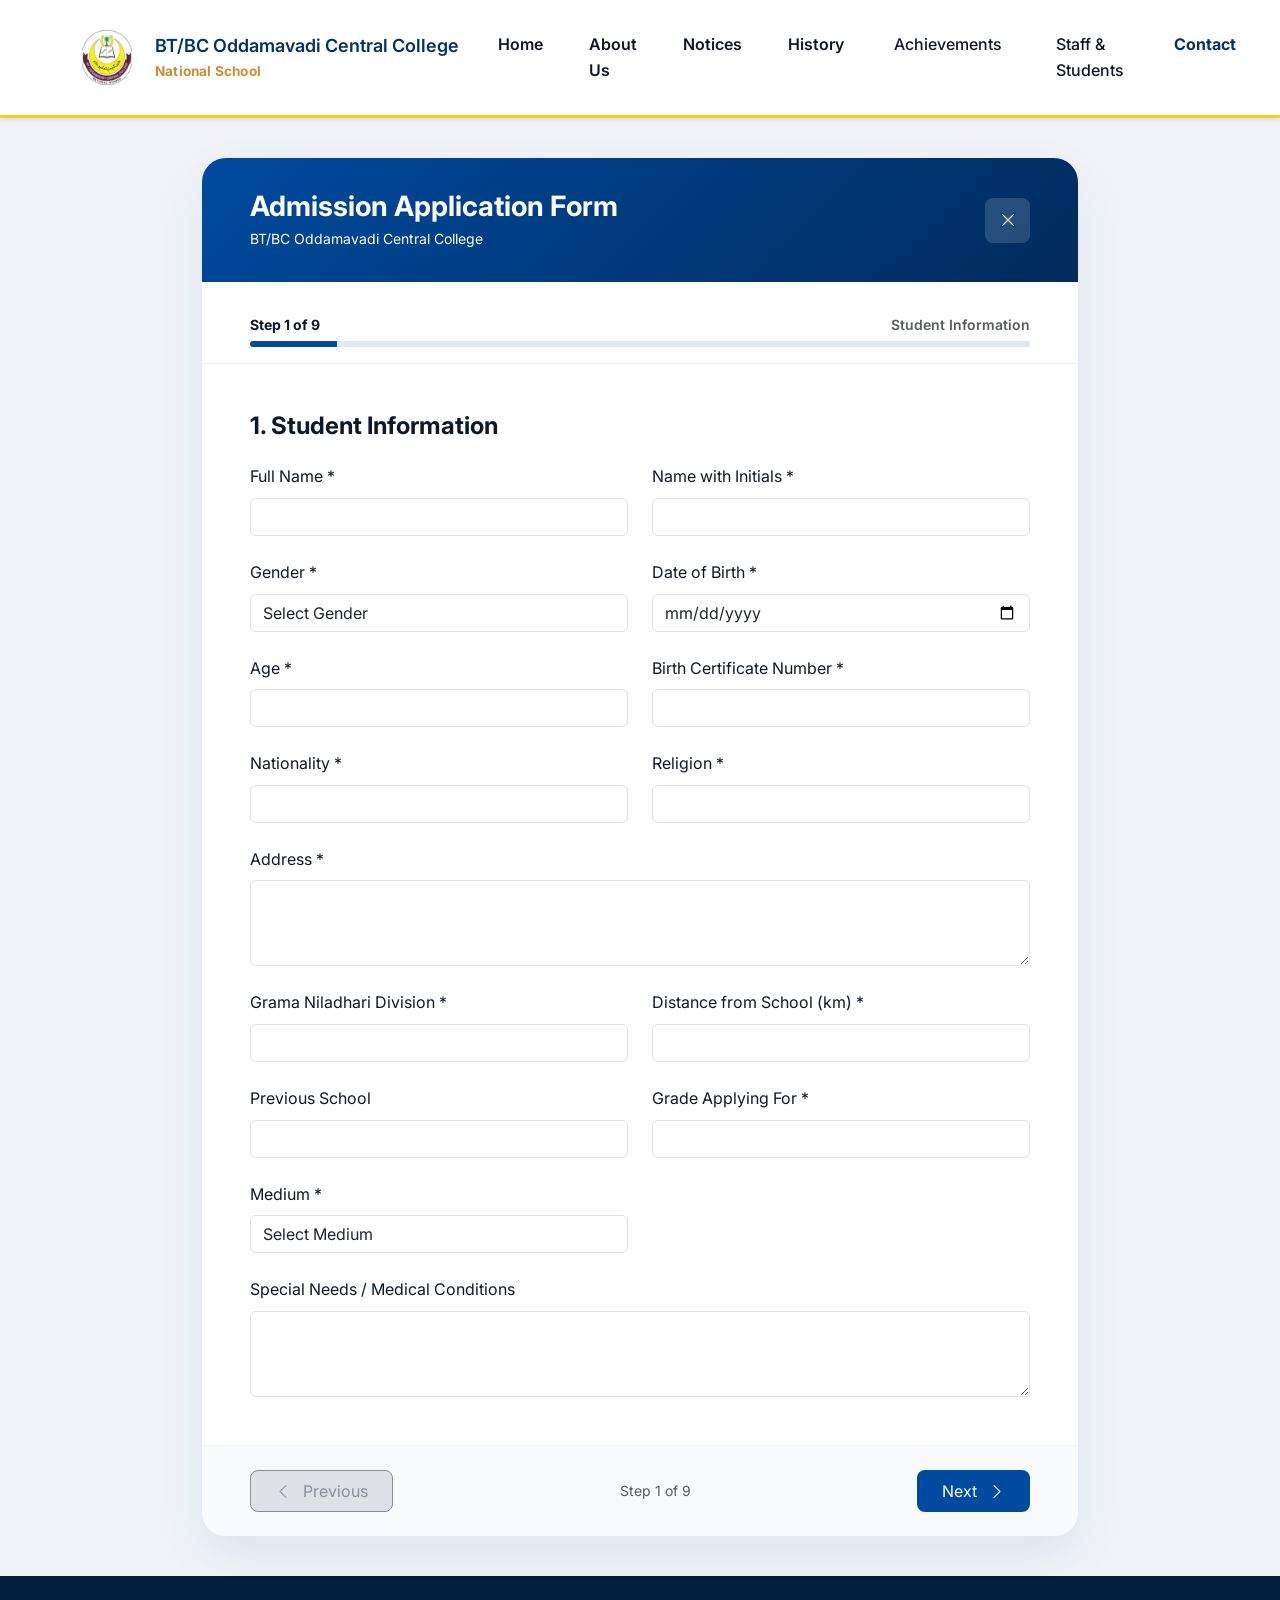
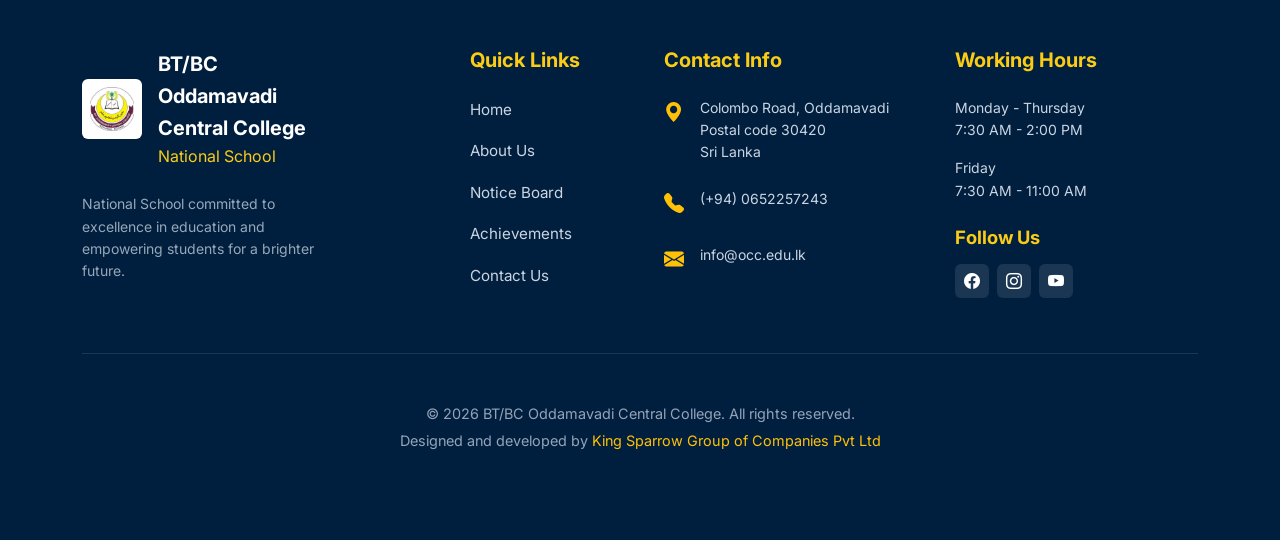
==== apply.html @ 34142dd6 "done" ====
<!DOCTYPE html>
<html lang="en">

<head>
    <meta charset="UTF-8">
    <meta name="viewport" content="width=device-width, initial-scale=1.0">
    <title>Admission Application - BT/BC Oddamavadi Central College</title>
    <link href="https://cdn.jsdelivr.net/npm/bootstrap@5.3.0/dist/css/bootstrap.min.css" rel="stylesheet">
    <link rel="stylesheet" href="https://cdn.jsdelivr.net/npm/bootstrap-icons@1.11.1/font/bootstrap-icons.css">
    <link rel="stylesheet" href="assets/css/style.css">
    <style>
        body {
            background-color: #f0f4f8;
            min-height: 100vh;
        }

        .apply-container {
            max-width: 900px;
            margin: 40px auto;
        }

        .apply-card {
            background: white;
            border-radius: 24px;
            box-shadow: 0 20px 50px rgba(0, 51, 102, 0.08);
            overflow: hidden;
            border: none;
        }

        .apply-header {
            background: linear-gradient(135deg, #004a9f 0%, #002b5c 100%);
            color: white;
            padding: 2rem 3rem;
            text-align: left;
            position: relative;
        }

        .apply-progress-bar-container {
            padding: 2rem 3rem 1rem;
            background: white;
            border-bottom: 1px solid #eef2f6;
        }

        .apply-body {
            padding: 3rem;
        }

        .apply-footer {
            padding: 2rem 3rem;
            background-color: #f8fafc;
            border-top: 1px solid #eef2f6;
            display: flex;
            justify-content: space-between;
        }

        @media (max-width: 768px) {
            .apply-container {
                margin: 0;
            }
            .apply-card {
                border-radius: 0;
            }
            .apply-body {
                padding: 1.5rem;
            }
            .apply-footer {
                padding: 1.5rem;
            }
        }
    </style>
</head>

<body>
    <!-- Navigation Bar -->
    <nav class="navbar navbar-expand-lg navbar-light sticky-top py-2 shadow-sm" id="mainNav">
        <div class="container">
            <a class="navbar-brand d-flex align-items-center" href="index.html">
                <img src="assets/images/logo.png" alt="School Logo" width="50">
                <div class="brand-text ms-2">
                    <span class="brand-name">BT/BC Oddamavadi Central College</span>
                    <span class="brand-tagline">National School</span>
                </div>
            </a>
            <button class="navbar-toggler border-0" type="button" data-bs-toggle="collapse" data-bs-target="#navbarNav">
                <span class="navbar-toggler-icon"></span>
            </button>
            <div class="collapse navbar-collapse" id="navbarNav">
                <ul class="navbar-nav ms-auto mb-2 mb-lg-0">
                    <li class="nav-item"><a class="nav-link px-3 fw-semibold" href="index.html">Home</a></li>
                    <li class="nav-item"><a class="nav-link px-3 fw-semibold" href="about.html">About Us</a></li>
                    <li class="nav-item"><a class="nav-link px-3 fw-semibold" href="notices.html">Notices</a></li>
                    <li class="nav-item"><a class="nav-link px-3 fw-semibold" href="history.html">History</a></li>
                    <li class="nav-item mx-1">
                        <a class="nav-link px-3 fw-medium" href="achievements.html">Achievements</a>
                    </li>
                    <li class="nav-item mx-1">
                        <a class="nav-link px-3 fw-medium" href="staff.html">Staff & Students</a>
                    </li>
                    <li class="nav-item"><a class="nav-link px-3 fw-bold btn-apply-now text-primary-navy"
                            href="contact.html">Contact</a></li>
                </ul>
            </div>
        </div>
    </nav>

    <div class="container apply-container">
        <div class="apply-card">
            <!-- Header -->
            <div class="apply-header d-flex justify-content-between align-items-center">
                <div>
                    <h1 class="fw-bold mb-1 h3">Admission Application Form</h1>
                    <p class="opacity-90 mb-0 small">BT/BC Oddamavadi Central College</p>
                </div>
                <a href="index.html" class="btn btn-close-custom p-0 d-flex align-items-center justify-content-center rounded-3" style="width: 45px; height: 45px; background: rgba(255,255,255,0.15); color: white;">
                    <i class="bi bi-x-lg"></i>
                </a>
            </div>

            <!-- Progress Tracker -->
            <div class="apply-progress-bar-container">
                <div class="d-flex justify-content-between align-items-center mb-1">
                    <span class="small fw-bold primary-navy" id="stepProgressText">Step 1 of 9</span>
                    <span class="small text-muted fw-semibold" id="stepIndicatorName">Student Information</span>
                </div>
                <div class="progress" style="height: 6px; border-radius: 3px; background-color: #e2e8f0;">
                    <div class="progress-bar" id="formProgressBar" role="progressbar" style="width: 11.11%; background-color: #004a9f;" aria-valuenow="11" aria-valuemin="0" aria-valuemax="100"></div>
                </div>
            </div>

            <!-- Form Body -->
            <div class="apply-body">
                <form id="admissionForm">
                    <!-- Step 1: Student Information -->
                    <div class="form-step active" data-step="1" data-title="Student Information">
                        <h3 class="step-title h4 mb-4 fw-bold">1. Student Information</h3>
                        <div class="row g-4">
                            <div class="col-md-6">
                                <label class="form-label">Full Name *</label>
                                <input type="text" class="form-control" name="fullName" required>
                            </div>
                            <div class="col-md-6">
                                <label class="form-label">Name with Initials *</label>
                                <input type="text" class="form-control" name="nameWithInitials" required>
                            </div>
                            <div class="col-md-6">
                                <label class="form-label">Gender *</label>
                                <select class="form-control" name="gender" required>
                                    <option value="">Select Gender</option>
                                    <option value="Male">Male</option>
                                    <option value="Female">Female</option>
                                </select>
                            </div>
                            <div class="col-md-6">
                                <label class="form-label">Date of Birth *</label>
                                <input type="date" class="form-control" name="dob" required>
                            </div>
                            <div class="col-md-6">
                                <label class="form-label">Age *</label>
                                <input type="number" class="form-control" name="age" required>
                            </div>
                            <div class="col-md-6">
                                <label class="form-label">Birth Certificate Number *</label>
                                <input type="text" class="form-control" name="bcNumber" required>
                            </div>
                            <div class="col-md-6">
                                <label class="form-label">Nationality *</label>
                                <input type="text" class="form-control" name="nationality" required>
                            </div>
                            <div class="col-md-6">
                                <label class="form-label">Religion *</label>
                                <input type="text" class="form-control" name="religion" required>
                            </div>
                            <div class="col-12">
                                <label class="form-label">Address *</label>
                                <textarea class="form-control" name="address" rows="3" required></textarea>
                            </div>
                            <div class="col-md-6">
                                <label class="form-label">Grama Niladhari Division *</label>
                                <input type="text" class="form-control" name="gnDivision" required>
                            </div>
                            <div class="col-md-6">
                                <label class="form-label">Distance from School (km) *</label>
                                <input type="number" step="0.1" class="form-control" name="distance" required>
                            </div>
                            <div class="col-md-6">
                                <label class="form-label">Previous School</label>
                                <input type="text" class="form-control" name="prevSchool">
                            </div>
                            <div class="col-md-6">
                                <label class="form-label">Grade Applying For *</label>
                                <input type="text" class="form-control" name="gradeApplying" required>
                            </div>
                            <div class="col-md-6">
                                <label class="form-label">Medium *</label>
                                <select class="form-control" name="medium" required>
                                    <option value="">Select Medium</option>
                                    <option value="Tamil">Tamil</option>
                                    <option value="English">English</option>
                                    <option value="Sinhala">Sinhala</option>
                                </select>
                            </div>
                            <div class="col-12">
                                <label class="form-label">Special Needs / Medical Conditions</label>
                                <textarea class="form-control" name="specialNeeds" rows="3"></textarea>
                            </div>
                        </div>
                    </div>

                    <!-- Step 2: Father's Details -->
                    <div class="form-step" data-step="2" data-title="Father's Details">
                        <h3 class="step-title h4 mb-4 fw-bold">2. Father's Details</h3>
                        <div class="row g-4">
                            <div class="col-md-6">
                                <label class="form-label">Full Name *</label>
                                <input type="text" class="form-control" name="fatherFullName">
                            </div>
                            <div class="col-md-6">
                                <label class="form-label">NIC Number *</label>
                                <input type="text" class="form-control" name="fatherNic">
                            </div>
                            <div class="col-md-6">
                                <label class="form-label">Occupation *</label>
                                <input type="text" class="form-control" name="fatherOccupation">
                            </div>
                            <div class="col-md-6">
                                <label class="form-label">Workplace</label>
                                <input type="text" class="form-control" name="fatherWorkplace">
                            </div>
                            <div class="col-md-6">
                                <label class="form-label">Mobile Number *</label>
                                <input type="text" class="form-control" name="fatherMobile">
                            </div>
                            <div class="col-md-6">
                                <label class="form-label">WhatsApp Number</label>
                                <input type="text" class="form-control" name="fatherWhatsApp">
                            </div>
                            <div class="col-md-12">
                                <label class="form-label">Email</label>
                                <input type="email" class="form-control" name="fatherEmail">
                            </div>
                            <div class="col-12">
                                <label class="form-label">Address *</label>
                                <textarea class="form-control" name="fatherAddress" rows="3"></textarea>
                            </div>
                        </div>
                    </div>

                    <!-- Step 3: Mother's Details -->
                    <div class="form-step" data-step="3" data-title="Mother's Details">
                        <h3 class="step-title h4 mb-4 fw-bold">3. Mother's Details</h3>
                        <div class="row g-4">
                            <div class="col-md-6">
                                <label class="form-label">Full Name *</label>
                                <input type="text" class="form-control" name="motherFullName">
                            </div>
                            <div class="col-md-6">
                                <label class="form-label">NIC Number *</label>
                                <input type="text" class="form-control" name="motherNic">
                            </div>
                            <div class="col-md-6">
                                <label class="form-label">Occupation *</label>
                                <input type="text" class="form-control" name="motherOccupation">
                            </div>
                            <div class="col-md-6">
                                <label class="form-label">Workplace</label>
                                <input type="text" class="form-control" name="motherWorkplace">
                            </div>
                            <div class="col-md-6">
                                <label class="form-label">Mobile Number *</label>
                                <input type="text" class="form-control" name="motherMobile">
                            </div>
                            <div class="col-md-6">
                                <label class="form-label">WhatsApp Number</label>
                                <input type="text" class="form-control" name="motherWhatsApp">
                            </div>
                            <div class="col-md-12">
                                <label class="form-label">Email</label>
                                <input type="email" class="form-control" name="motherEmail">
                            </div>
                            <div class="col-12">
                                <label class="form-label">Address *</label>
                                <textarea class="form-control" name="motherAddress" rows="3"></textarea>
                            </div>
                        </div>
                    </div>

                    <!-- Step 4: Guardian Details -->
                    <div class="form-step" data-step="4" data-title="Guardian Details">
                        <h3 class="step-title h4 mb-4 fw-bold">4. Guardian Details (If applicable)</h3>
                        <div class="row g-4">
                            <div class="col-md-6">
                                <label class="form-label">Guardian Name</label>
                                <input type="text" class="form-control" name="guardianName">
                            </div>
                            <div class="col-md-6">
                                <label class="form-label">Relationship to Student</label>
                                <input type="text" class="form-control" name="guardianRel">
                            </div>
                            <div class="col-md-6">
                                <label class="form-label">NIC Number</label>
                                <input type="text" class="form-control" name="guardianNic">
                            </div>
                            <div class="col-md-6">
                                <label class="form-label">Occupation</label>
                                <input type="text" class="form-control" name="guardianOccupation">
                            </div>
                            <div class="col-md-6">
                                <label class="form-label">Mobile Number</label>
                                <input type="text" class="form-control" name="guardianMobile">
                            </div>
                            <div class="col-12">
                                <label class="form-label">Address</label>
                                <textarea class="form-control" name="guardianAddress" rows="3"></textarea>
                            </div>
                        </div>
                    </div>

                    <!-- Step 5: Family Information -->
                    <div class="form-step" data-step="5" data-title="Family Information">
                        <h3 class="step-title h4 mb-4 fw-bold">5. Family Information</h3>
                        <div class="row g-4">
                            <div class="col-md-6">
                                <label class="form-label">Number of Family Members *</label>
                                <input type="number" class="form-control" name="familyCount">
                            </div>
                            <div class="col-md-6">
                                <label class="form-label">Monthly Family Income Range *</label>
                                <select class="form-control" name="incomeRange">
                                    <option value="">Select Range</option>
                                    <option value="Below 20,000">Below 20,000</option>
                                    <option value="20,000 - 50,000">20,000 - 50,000</option>
                                    <option value="50,000 - 100,000">50,000 - 100,000</option>
                                    <option value="Above 100,000">Above 100,000</option>
                                </select>
                            </div>
                            <div class="col-md-6">
                                <label class="form-label">Number of School-going Children *</label>
                                <input type="number" class="form-control" name="schoolingKids">
                            </div>
                            <div class="col-md-6">
                                <label class="form-label">Samurdhi/Aswesuma Beneficiary *</label>
                                <select class="form-control" name="beneficiary">
                                    <option value="No">No</option>
                                    <option value="Yes">Yes</option>
                                </select>
                            </div>
                        </div>
                    </div>

                    <!-- Step 6: Health Information -->
                    <div class="form-step" data-step="6" data-title="Health Information">
                        <h3 class="step-title h4 mb-4 fw-bold">Health Information</h3>
                        <div class="row g-4">
                            <div class="col-md-6">
                                <label class="form-label">Blood Group</label>
                                <input type="text" class="form-control" name="bloodGroup">
                            </div>
                            <div class="col-md-6">
                                <label class="form-label">Allergies</label>
                                <input type="text" class="form-control" name="allergies" placeholder="If any">
                            </div>
                            <div class="col-md-6">
                                <label class="form-label">Long-term Illness</label>
                                <input type="text" class="form-control" name="illness" placeholder="If any">
                            </div>
                            <div class="col-md-6">
                                <label class="form-label">Disability</label>
                                <input type="text" class="form-control" name="disability" placeholder="If any">
                            </div>
                            <div class="col-12">
                                <label class="form-label">Emergency Contact Person & Number *</label>
                                <input type="text" class="form-control" name="emergencyContact" placeholder="Name and Phone Number" required>
                            </div>
                        </div>
                    </div>

                    <!-- Step 7: Academic Information -->
                    <div class="form-step" data-step="7" data-title="Academic Information">
                        <h3 class="step-title h4 mb-4 fw-bold">Academic Information</h3>
                        <div class="row g-4">
                            <div class="col-md-6">
                                <label class="form-label">Grade Last Studied</label>
                                <input type="text" class="form-control" name="gradeLastStudied">
                            </div>
                            <div class="col-md-6">
                                <label class="form-label">Results / Marks Summary</label>
                                <input type="text" class="form-control" name="resultsSummary" placeholder="e.g., Average 75%">
                            </div>
                            <div class="col-12">
                                <label class="form-label">Extra Curricular Skills</label>
                                <textarea class="form-control" name="extraCurricular" rows="3" placeholder="Sports, Music, Arts, etc."></textarea>
                            </div>
                            <div class="col-12">
                                <label class="form-label">Special Talents</label>
                                <textarea class="form-control" name="specialTalents" rows="3" placeholder="Any special talents or achievements"></textarea>
                            </div>
                        </div>
                    </div>

                    <!-- Step 8: Document Upload -->
                    <div class="form-step" data-step="8" data-title="Document Upload">
                        <h3 class="step-title h4 mb-2 fw-bold">Document Upload</h3>
                        <p class="text-muted small mb-4">Please upload the following documents (PDF, JPG, or PNG format, max 5MB each)</p>
                        
                        <div class="row g-3">
                            <div class="col-md-6">
                                <div class="upload-card p-3 border rounded-3 bg-light">
                                    <label class="form-label fw-bold mb-2">Birth Certificate Copy *</label>
                                    <div class="input-group">
                                        <label class="input-group-text bg-white border-end-0" for="uploadBC">
                                            <i class="bi bi-upload text-muted"></i>
                                        </label>
                                        <input type="file" class="form-control border-start-0" id="uploadBC" name="docBC" required>
                                    </div>
                                </div>
                            </div>
                            <div class="col-md-6">
                                <div class="upload-card p-3 border rounded-3 bg-light">
                                    <label class="form-label fw-bold mb-2">Parent NIC Copies *</label>
                                    <div class="input-group">
                                        <label class="input-group-text bg-white border-end-0" for="uploadNIC">
                                            <i class="bi bi-upload text-muted"></i>
                                        </label>
                                        <input type="file" class="form-control border-start-0" id="uploadNIC" name="docNIC" required>
                                    </div>
                                </div>
                            </div>
                            <div class="col-md-6">
                                <div class="upload-card p-3 border rounded-3 bg-light">
                                    <label class="form-label fw-bold mb-2">Proof of Address *</label>
                                    <div class="input-group">
                                        <label class="input-group-text bg-white border-end-0" for="uploadAddress">
                                            <i class="bi bi-upload text-muted"></i>
                                        </label>
                                        <input type="file" class="form-control border-start-0" id="uploadAddress" name="docAddress" required>
                                    </div>
                                </div>
                            </div>
                            <div class="col-md-6">
                                <div class="upload-card p-3 border rounded-3 bg-light">
                                    <label class="form-label fw-bold mb-2">Previous School Leaving Certificate</label>
                                    <div class="input-group">
                                        <label class="input-group-text bg-white border-end-0" for="uploadLeaving">
                                            <i class="bi bi-upload text-muted"></i>
                                        </label>
                                        <input type="file" class="form-control border-start-0" id="uploadLeaving" name="docLeaving">
                                    </div>
                                </div>
                            </div>
                            <div class="col-md-6">
                                <div class="upload-card p-3 border rounded-3 bg-light">
                                    <label class="form-label fw-bold mb-2">Child Photograph *</label>
                                    <div class="input-group">
                                        <label class="input-group-text bg-white border-end-0" for="uploadPhoto">
                                            <i class="bi bi-upload text-muted"></i>
                                        </label>
                                        <input type="file" class="form-control border-start-0" id="uploadPhoto" name="docPhoto" required>
                                    </div>
                                </div>
                            </div>
                            <div class="col-md-6">
                                <div class="upload-card p-3 border rounded-3 bg-light">
                                    <label class="form-label fw-bold mb-2">Vaccination Card Copy</label>
                                    <div class="input-group">
                                        <label class="input-group-text bg-white border-end-0" for="uploadVax">
                                            <i class="bi bi-upload text-muted"></i>
                                        </label>
                                        <input type="file" class="form-control border-start-0" id="uploadVax" name="docVax">
                                    </div>
                                </div>
                            </div>
                        </div>
                    </div>

                    <!-- Step 9: Declaration -->
                    <div class="form-step" data-step="9" data-title="Declaration">
                        <h3 class="step-title h4 mb-4 fw-bold">Declaration</h3>
                        
                        <div class="p-4 rounded-3 border-start border-warning border-4 mb-4" style="background-color: #f8f9fa;">
                            <h5 class="fw-bold primary-navy mb-3">Application Summary</h5>
                            <div class="row g-3">
                                <div class="col-md-6">
                                    <div class="small text-muted">Student Name:</div>
                                    <div class="fw-bold" id="summaryStudentName">Not provided</div>
                                </div>
                                <div class="col-md-6">
                                    <div class="small text-muted">Grade Applying:</div>
                                    <div class="fw-bold" id="summaryGrade">Not provided</div>
                                </div>
                                <div class="col-md-6">
                                    <div class="small text-muted">Father's Name:</div>
                                    <div class="fw-bold" id="summaryFatherName">Not provided</div>
                                </div>
                                <div class="col-md-6">
                                    <div class="small text-muted">Mother's Name:</div>
                                    <div class="fw-bold" id="summaryMotherName">Not provided</div>
                                </div>
                            </div>
                        </div>

                        <div class="card border-light shadow-sm p-4 mb-4 rounded-3">
                            <p class="mb-0" style="font-size: 0.95rem; line-height: 1.6;">
                                <strong class="primary-navy">I hereby confirm that:</strong> All the information provided above is true, accurate, and complete to the best of my knowledge. I understand that any false information or misrepresentation may result in the rejection of this application or dismissal from the school if admitted. I agree to abide by the rules and regulations of BT/BC Oddamavadi Central College and will support my child in maintaining discipline and academic standards.
                            </p>
                        </div>

                        <div class="alert alert-primary py-3 px-4 border-0 rounded-3 mb-0" style="background-color: #eef2ff; color: #4338ca;">
                            <p class="mb-0 small" style="line-height: 1.5;">
                                <strong>Note:</strong> After submitting this application, you will receive a confirmation message. The school administration will review your application and contact you within 5-7 working days regarding the admission status.
                            </p>
                        </div>
                    </div>
                </form>
            </div>

            <!-- Footer Buttons -->
            <div class="apply-footer py-4">
                <button type="button" class="btn btn-prev rounded-3 px-4 py-2" id="prevStepBtn" disabled style="background-color: #d1d5db; color: #4b5563;">
                    <i class="bi bi-chevron-left me-2"></i> Previous
                </button>
                <div class="step-counter-text small text-muted align-self-center" id="bottomStepCounter">Step 1 of 9</div>
                <button type="button" class="btn btn-next rounded-3 px-4 py-2 text-white" id="nextStepBtn" style="background-color: #004a9f;">
                    Next <i class="bi bi-chevron-right ms-2"></i>
                </button>
            </div>
        </div>
    </div>

    <!-- Footer -->
    <footer class="py-5">
        <div class="container py-lg-4">
            <div class="row g-5">
                <div class="col-lg-3">
                    <div class="footer-logo mb-4 d-flex align-items-center">
                        <img src="assets/images/logo.png" alt="School Logo" width="60"
                            class="bg-white p-2 rounded-2 me-3">
                        <div>
                            <div class="footer-logo-text-top mb-0">BT/BC Oddamavadi Central College </div>
                            <div class="footer-logo-text-bottom">National School</div>
                        </div>
                    </div>
                    <p class="small opacity-75">National School committed to excellence in education and
                        empowering students for a brighter future.</p>
                </div>
                <div class="col-6 col-lg-2 ms-lg-auto">
                    <h5 class="footer-title">Quick Links</h5>
                    <ul class="list-unstyled footer-links">
                        <li class="mb-3"><a href="index.html">Home</a></li>
                        <li class="mb-3"><a href="about.html">About Us</a></li>
                        <li class="mb-3"><a href="notices.html">Notice Board</a></li>
                        <li class="mb-3"><a href="index.html#achievements">Achievements</a></li>
                        <li class="mb-3"><a href="index.html#contact">Contact Us</a></li>
                    </ul>
                </div>
                <div class="col-6 col-lg-3">
                    <h5 class="footer-title">Contact Info</h5>
                    <ul class="list-unstyled small opacity-90">
                        <li class="d-flex mb-4">
                            <i class="bi bi-geo-alt-fill me-3 text-warning fs-5"></i>
                            <span>Colombo Road, Oddamavadi<br>Postal code 30420<br>Sri Lanka</span>
                        </li>
                        <li class="d-flex mb-4">
                            <i class="bi bi-telephone-fill me-3 text-warning fs-5"></i>
                            <span>(+94) 0652257243</span>
                        </li>
                        <li class="d-flex mb-4">
                            <i class="bi bi-envelope-fill me-3 text-warning fs-5"></i>
                            <span>info@occ.edu.lk</span>
                        </li>
                    </ul>
                </div>
                <div class="col-lg-3">
                    <h5 class="footer-title">Working Hours</h5>
                    <ul class="list-unstyled small opacity-90 mb-4">
                        <li class="mb-3">Monday - Thursday<br>7:30 AM - 2:00 PM</li>
                        <li class="mb-4">Friday<br>7:30 AM - 11:00 AM</li>
                    </ul>
                    <h5 class="footer-title mb-3" style="font-size: 1.15rem;">Follow Us</h5>
                    <div class="social-links d-flex gap-2">
                        <a href="#" class="btn-social rounded-2" style="width: 34px; height: 34px;"><i
                                class="bi bi-facebook"></i></a>
                        <a href="#" class="btn-social rounded-2" style="width: 34px; height: 34px;"><i
                                class="bi bi-instagram"></i></a>
                        <a href="#" class="btn-social rounded-2" style="width: 34px; height: 34px;"><i
                                class="bi bi-youtube"></i></a>
                    </div>
                </div>
            </div>
            <div class="footer-bottom border-top border-white border-opacity-10 text-center pt-5 mt-5">
                <p class="footer-bottom-text mb-1">© 2026 BT/BC Oddamavadi Central College. All rights reserved.</p>
                <p class="footer-bottom-text small">Designed and developed by <span class="text-warning">King Sparrow
                        Group of Companies Pvt Ltd</span></p>
            </div>
        </div>
    </footer>

    <!-- Scripts -->
    <script src="https://code.jquery.com/jquery-3.7.1.min.js"></script>
    <script src="https://cdn.jsdelivr.net/npm/bootstrap@5.3.0/dist/js/bootstrap.bundle.min.js"></script>
    <script src="assets/js/main.js"></script>
</body>

</html>
---- assets/css/style.css ----
@import url('https://fonts.googleapis.com/css2?family=Inter:wght@300;400;500;600;700&family=Outfit:wght@300;400;500;600;700;800&display=swap');

:root {
    --primary-color: #003366;
    --secondary-color: #FACC15;
    --accent-color: #0284C7;
    --text-dark: #0F172A;
    --text-muted: #64748B;
    --bg-light: #F8FAFC;
    --white: #FFFFFF;
    --shadow-sm: 0 1px 3px rgba(0, 0, 0, 0.12);
    --shadow-md: 0 4px 6px -1px rgba(0, 0, 0, 0.1);
    --shadow-lg: 0 10px 15px -3px rgba(15, 23, 42, 0.08);
    --transition: all 0.3s ease-in-out;
}

body {
    font-family: 'Inter', sans-serif;
    color: var(--text-dark);
    line-height: 1.6;
    background-color: var(--white);
    overflow-x: hidden;
}

/* Navbar Improvements */
.navbar {
    background-color: var(--white);
    box-shadow: var(--shadow-sm);
    padding: 0.8rem 0;
    transition: var(--transition);
    border-bottom: 3px solid #facc15 !important;
}

.navbar.scrolled {
    padding: 0.4rem 0;
    background-color: #ffffff !important;
    border-bottom: 2px solid #facc15 !important;
    box-shadow: 0 4px 15px rgba(0, 0, 0, 0.1);
}

.navbar.scrolled .nav-link {
    color: var(--primary-color) !important;
}

.navbar.scrolled .brand-name {
    color: var(--primary-color) !important;
}

.navbar.scrolled .btn-apply-now {
    color: var(--primary-color) !important;
}

.navbar-brand img {
    height: 55px;
    margin-right: 15px;
}

.brand-text {
    line-height: 1.1;
}

.brand-name {
    font-family: 'Inter', sans-serif;
    font-size: 18px;
    font-weight: 600;
    line-height: 22.5px;
    color: var(--primary-color);
    display: block;
    margin-bottom: 0px;
    letter-spacing: 0px;
}

.brand-tagline {
    font-size: 0.85rem;
    color: #CC8E35 !important;
    font-weight: 700;
    letter-spacing: 0.2px;
}

.nav-link {
    font-weight: 500;
    color: var(--text-dark);
    margin: 0 5px;
    padding: 8px 18px !important;
    border-radius: 8px;
    transition: var(--transition);
}

.nav-link:hover {
    color: var(--primary-color);
    background-color: rgba(0, 51, 102, 0.05);
}

.nav-link.active {
    background-color: #004a9f;
    /* Blue style matching image */
    color: var(--white) !important;
}

.nav-link.active:hover {
    color: var(--white);
    background-color: #003d82;
}

/* Hero Section */
.hero {
    position: relative;
    height: 80vh;
    min-height: 600px;
    background-image: linear-gradient(rgba(0, 51, 102, 0.7), rgba(0, 51, 102, 0.7)), url('../images/school.jpg');
    background-size: cover;
    background-position: center;
    background-attachment: fixed;
    display: flex;
    align-items: center;
    color: var(--white);
    text-align: left;
}

.hero h1 {
    font-size: 3.5rem;
    font-weight: 800;
    margin-bottom: 1.5rem;
    text-transform: capitalize;
}

.hero p {
    font-size: 1.25rem;
    margin-bottom: 2.5rem;
    opacity: 0.9;
    max-width: 600px;
}

/* Admission Form Modal Custom Styles */
#admissionModal .modal-content {
    border-radius: 20px;
    overflow: hidden;
    border: none;
}

#admissionModal .modal-header {
    background-color: #004a9f;
    color: white;
    padding: 1.5rem 2rem;
    position: relative;
}

#admissionModal .modal-title {
    font-weight: 700;
    font-size: 1.5rem;
}

#admissionModal .form-progress {
    background-color: #f1f5f9;
    padding: 1.5rem 2rem;
    border-bottom: 1px solid #e2e8f0;
}

#admissionModal .progress-info {
    display: flex;
    justify-content: space-between;
    align-items: center;
    margin-bottom: 10px;
}

#admissionModal .progress-text {
    font-weight: 600;
    font-size: 0.85rem;
    color: #004a9f;
}

#admissionModal .step-indicator {
    font-size: 0.85rem;
    color: #64748b;
    font-weight: 500;
}

#admissionModal .progress {
    height: 8px;
    background-color: #e2e8f0;
    border-radius: 4px;
}

#admissionModal .progress-bar {
    background-color: #004a9f;
    border-radius: 4px;
    transition: width 0.4s ease;
}

#admissionModal .modal-body {
    padding: 2rem;
    max-height: 70vh;
    overflow-y: auto;
}

#admissionModal .step-title {
    color: #1e3a8a;
    font-weight: 700;
    font-size: 1.25rem;
    margin-bottom: 1.5rem;
    padding-bottom: 10px;
    border-bottom: 2px solid #eef2f6;
}

#admissionModal .form-label {
    font-weight: 600;
    color: #475569;
    font-size: 0.9rem;
    margin-bottom: 8px;
}

#admissionModal .form-control {
    border: 1.5px solid #e2e8f0;
    padding: 0.75rem 1rem;
    border-radius: 10px;
    font-size: 0.95rem;
}

#admissionModal .form-control:focus {
    border-color: #004a9f;
    box-shadow: 0 0 0 4px rgba(0, 74, 159, 0.1);
}

#admissionModal .modal-footer {
    padding: 1.5rem 2rem;
    background-color: #f8fafc;
    border-top: 1px solid #e2e8f0;
    display: flex;
    justify-content: space-between;
}

#admissionModal .btn-nav {
    padding: 10px 30px;
    font-weight: 600;
    border-radius: 8px;
    display: flex;
    align-items: center;
    transition: all 0.2s;
}

#admissionModal .btn-prev {
    background-color: #e2e8f0;
    color: #475569;
    border: none;
}

#admissionModal .btn-prev:hover:not(:disabled) {
    background-color: #cbd5e1;
}

#admissionModal .btn-next {
    background-color: #004a9f;
    color: white;
    border: none;
}

#admissionModal .btn-next:hover {
    background-color: #003d82;
}

/* Form Steps Visibility */
.form-step {
    display: none;
}

.form-step.active {
    display: block;
    animation: fadeIn 0.4s ease;
}

@keyframes fadeIn {
    from {
        opacity: 0;
        transform: translateY(10px);
    }

    to {
        opacity: 1;
        transform: translateY(0);
    }
}

/* Action button in nav styling */
.btn-apply-now {
    color: #003366 !important;
    font-weight: 700 !important;
    padding: 8px 18px !important;
    text-decoration: none !important;
    transition: all 0.3s ease !important;
}

.btn-apply-now:hover {
    color: #002a54 !important;
    background-color: rgba(0, 51, 102, 0.05) !important;
    transform: translateY(-1px);
}

.btn-apply-now.active {
    color: #ffffff !important;
    background-color: #003366 !important;
    border-radius: 8px !important;
}
}

/* Buttons */
.btn-gold {
    background-color: var(--secondary-color);
    color: var(--primary-color) !important;
    font-weight: 700;
    padding: 12px 32px;
    border-radius: 8px;
    border: none;
    transition: all 0.3s;
    box-shadow: 0 4px 15px rgba(250, 204, 21, 0.2);
}

.btn-gold:hover {
    background-color: #EAB308;
    transform: translateY(-2px);
    box-shadow: 0 6px 20px rgba(250, 204, 21, 0.3);
}

.btn-contact {
    background-color: rgba(255, 255, 255, 0.15);
    backdrop-filter: blur(10px);
    color: var(--white) !important;
    border: 1px solid rgba(255, 255, 255, 0.3);
    font-weight: 600;
    padding: 12px 32px;
    border-radius: 8px;
    transition: all 0.3s;
}

.bg-primary-navy {
    background-color: var(--primary-color) !important;
}

.text-white-50 {
    color: rgba(255, 255, 255, 0.5) !important;
}

.lead-content p {
    font-size: 1.1rem;
    line-height: 1.8;
}

.btn-contact:hover {
    background-color: rgba(255, 255, 255, 0.25);
    border-color: rgba(255, 255, 255, 0.5);
}

.btn-blue {
    background: linear-gradient(to bottom, #005bb5, #004a95);
    color: white !important;
    border: none;
    padding: 12px 30px;
    border-radius: 10px;
    font-weight: 500;
    box-shadow: 0 10px 20px rgba(0, 51, 102, 0.15);
    transition: all 0.3s ease;
}

.btn-blue:hover {
    transform: translateY(-2px);
    box-shadow: 0 15px 30px rgba(0, 51, 102, 0.25);
}

.btn-cta-apply {
    background-color: #FACC15;
    color: #003366 !important;
    font-weight: 700;
    padding: 12px 35px;
    border-radius: 8px;
    border: none;
    box-shadow: 0 10px 20px rgba(250, 204, 21, 0.2);
    transition: all 0.3s ease;
}

.btn-cta-apply:hover {
    transform: translateY(-3px);
    background-color: #EAB308;
    box-shadow: 0 12px 25px rgba(250, 204, 21, 0.3);
}

.btn-social {
    width: 36px;
    height: 36px;
    background-color: rgba(255, 255, 255, 0.1);
    color: white !important;
    display: flex;
    align-items: center;
    justify-content: center;
    border-radius: 6px;
    text-decoration: none;
    transition: all 0.3s ease;
}

.btn-social:hover {
    background-color: #FACC15;
    color: #003366 !important;
    transform: translateY(-3px);
}

.program-card {
    background: white;
    padding: 1.5rem 2rem;
    border-radius: 12px;
    box-shadow: 0 10px 30px rgba(0, 0, 0, 0.05);
    border-top: 5px solid #FACC15;
    transition: transform 0.3s ease;
    height: 100%;
}

.program-card:hover {
    transform: translateY(-5px);
    box-shadow: 0 15px 40px rgba(0, 0, 0, 0.08);
}

.program-icon {
    font-size: 2.5rem;
    margin-bottom: 1rem;
    display: block;
}

.program-title {
    color: #003366;
    font-weight: 700;
    font-size: 1.25rem;
    margin-bottom: 0.25rem;
}

.program-subtitle {
    color: #FACC15;
    font-weight: 600;
    margin-bottom: 1rem;
    font-size: 0.9rem;
}

.program-description {
    color: #475569;
    font-size: 0.95rem;
    line-height: 1.6;
}

/* History Page Intro Section */
.history-intro-title {
    color: #003366;
    font-weight: 800;
    margin-bottom: 2rem;
    font-size: 2.5rem;
}

.history-intro-card {
    border-radius: 12px;
    padding: 1.5rem 1.25rem;
    height: 100%;
    transition: all 0.3s cubic-bezier(0.4, 0, 0.2, 1);
    border: none;
    box-shadow: 0 8px 20px rgba(0, 0, 0, 0.06);
    text-align: center;
}

.history-intro-card:hover {
    transform: translateY(-5px);
    box-shadow: 0 15px 30px rgba(0, 0, 0, 0.12);
}

.history-intro-card.bg-card-blue {
    background: linear-gradient(145deg, #0056b3, #003366);
}

.history-intro-card.bg-card-gold {
    background: linear-gradient(145deg, #facc15, #eab308);
}

.history-intro-card .icon {
    font-size: 2.2rem;
    margin-bottom: 1rem;
    display: block;
    line-height: 1;
}

.history-intro-card h4 {
    color: white;
    font-weight: 700;
    font-size: 1.1rem;
    margin-bottom: 0.75rem;
}

.history-intro-card p {
    color: rgba(255, 255, 255, 0.95);
    font-size: 0.85rem;
    line-height: 1.5;
    margin-bottom: 0;
}

.text-blue-highlight {
    color: #003366;
    font-weight: 700;
}

.text-gold-highlight {
    color: #eab308;
    font-weight: 700;
}

.community-role-card {
    background-color: #F8FAFC;
    border-radius: 15px;
    border-left: 6px solid #FACC15;
    padding: 3rem 2.5rem;
    box-shadow: 0 4px 15px rgba(0, 0, 0, 0.03);
}

.community-role-card h3 {
    color: #003366;
    font-weight: 800;
    margin-bottom: 2rem;
    font-size: 1.75rem;
}

.community-role-card p {
    color: #475569;
    font-size: 1.05rem;
    line-height: 1.7;
    margin-bottom: 1.5rem;
}

/* Timeline Styling */
.timeline-container {
    position: relative;
    padding: 60px 0;
}

.timeline-container::after {
    content: '';
    position: absolute;
    width: 3px;
    background-color: #FACC15;
    top: 0;
    bottom: 0;
    left: 50%;
    margin-left: -1.5px;
    border-radius: 10px;
}

.timeline-item {
    padding: 15px 50px;
    position: relative;
    width: 50%;
    z-index: 1;
}

.timeline-item::after {
    content: '';
    position: absolute;
    width: 22px;
    height: 22px;
    right: -11px;
    background-color: white;
    border: 5px solid #FACC15;
    top: 50%;
    transform: translateY(-50%);
    border-radius: 50%;
    z-index: 2;
    box-shadow: 0 0 0 4px rgba(250, 204, 21, 0.2);
}

.timeline-item.right {
    left: 50%;
}

.timeline-item.left {
    left: 0;
}

.timeline-item.right::after {
    left: -11px;
}

.timeline-card {
    background: white;
    padding: 2rem;
    border-radius: 15px;
    box-shadow: 0 8px 30px rgba(0, 0, 0, 0.06);
    transition: all 0.3s ease;
    border: 1px solid rgba(0, 0, 0, 0.05);
}

.timeline-card:hover {
    transform: translateY(-5px);
    box-shadow: 0 15px 40px rgba(0, 0, 0, 0.1);
}

.timeline-card .badge-year {
    background-color: #003366;
    color: white;
    padding: 8px 18px;
    border-radius: 6px;
    font-weight: 700;
    font-size: 1rem;
}

.timeline-card .emoji-icon {
    font-size: 2rem;
}

.timeline-card h4 {
    color: #003366;
    font-weight: 800;
    font-size: 1.35rem;
    margin-top: 1.25rem;
    margin-bottom: 0.75rem;
}

.timeline-card p {
    color: #475569;
    font-size: 1rem;
    line-height: 1.7;
    margin-bottom: 0;
}

@media screen and (max-width: 768px) {
    .timeline-container::after {
        left: 31px;
    }

    .timeline-item {
        width: 100%;
        padding-left: 70px;
        padding-right: 25px;
    }

    .timeline-item::after {
        left: 21px !important;
    }

    .timeline-item.right {
        left: 0;
    }
}

/* Section Styling */
.section {
    padding: 100px 0;
}

.section-bg-light {
    background-color: #F8FAFC;
}

/* Achievements Page Styles */
.achievement-hero {
    background: linear-gradient(rgba(0, 51, 102, 0.9), rgba(0, 51, 102, 0.9)), url('../images/hero-bg.jpg');
    background-size: cover;
    background-position: center;
    padding: 100px 0;
    text-align: center;
    color: white;
}

.recognition-card {
    border-radius: 15px;
    padding: 2.5rem 1.5rem;
    height: 100%;
    color: white;
    text-align: center;
    transition: transform 0.3s ease;
    border: none;
}

.recognition-card:hover {
    transform: translateY(-8px);
}

.recognition-card .icon-wrapper {
    width: 60px;
    height: 60px;
    background: rgba(255, 255, 255, 0.2);
    border-radius: 50%;
    display: flex;
    align-items: center;
    justify-content: center;
    margin: 0 auto 1.5rem;
    font-size: 1.5rem;
}

.recognition-card h4 {
    font-size: 1.15rem;
    font-weight: 700;
    margin-bottom: 1rem;
}

.recognition-card p {
    font-size: 0.85rem;
    opacity: 0.9;
    line-height: 1.5;
}

.bg-grad-gold {
    background: linear-gradient(145deg, #f1a40e, #d97706);
}

.bg-grad-blue {
    background: linear-gradient(145deg, #3b82f6, #1d4ed8);
}

.bg-grad-green {
    background: linear-gradient(145deg, #10b981, #047857);
}

.bg-grad-purple {
    background: linear-gradient(145deg, #a855f7, #7e22ce);
}

.stat-card {
    background: rgba(255, 255, 255, 0.1);
    border: 1px solid rgba(255, 255, 255, 0.1);
    border-radius: 15px;
    padding: 2rem;
    text-align: center;
    color: white;
    transition: background 0.3s ease;
}

.stat-card:hover {
    background: rgba(255, 255, 255, 0.1);
}

.stat-card .icon {
    font-size: 2.5rem;
    margin-bottom: 1rem;
    display: block;
}

.stat-card .number {
    font-size: 2.5rem;
    font-weight: 800;
    color: #FACC15;
    display: block;
    margin-bottom: 0.25rem;
}

.stat-card .label {
    font-size: 0.9rem;
    text-transform: uppercase;
    letter-spacing: 1px;
    opacity: 0.8;
}

/* Reusing Timeline Card for Achievement Grid */
.achievement-grid-card {
    background: white;
    padding: 2rem;
    border-radius: 12px;
    box-shadow: 0 4px 20px rgba(0, 0, 0, 0.06);
    height: 100%;
    transition: all 0.3s ease;
    border: none;
    text-align: left;
}

.achievement-grid-card:hover {
    transform: translateY(-5px);
    box-shadow: 0 10px 30px rgba(0, 0, 0, 0.1);
}

.achievement-grid-card .badge-wrapper {
    display: flex;
    justify-content: space-between;
    align-items: flex-start;
    margin-bottom: 1.5rem;
}

.achievement-grid-card .icon-img {
    width: 50px;
    height: 50px;
    object-fit: contain;
    font-size: 2.5rem;
    /* For emoji fallback */
    line-height: 1;
}

.achievement-grid-card .year-badge {
    padding: 5px 15px;
    border-radius: 50px;
    font-weight: 800;
    font-size: 0.8rem;
    color: white;
    display: inline-block;
    line-height: 1.2;
}

.achievement-card-sports {
    border-left: 5px solid #FACC15 !important;
}

.badge-academic {
    background-color: #003366 !important;
}

.badge-sports {
    background-color: #cc8e35 !important;
}

.badge-cultural {
    background-color: #a855f7 !important;
}

.achievement-grid-card h5 {
    color: #003366;
    font-weight: 800;
    font-size: 1.2rem;
    margin-bottom: 0.75rem;
    line-height: 1.4;
}

.achievement-grid-card p {
    color: #64748b;
    font-size: 0.95rem;
    line-height: 1.6;
    margin-bottom: 0;
}

.notice-list-container {
    background-color: #F8FAFC;
    padding: 60px 0;
}

.section-header {
    text-align: center;
    margin-bottom: 60px;
}

.section-header h2 {
    font-size: 2.5rem;
    font-weight: 700;
    color: var(--primary-color);
    margin-bottom: 15px;
}

.section-header p {
    color: var(--text-muted);
    font-size: 1.1rem;
}

/* Stats Cards */
.stat-card {
    background: var(--white);
    border-radius: 16px;
    padding: 30px;
    text-align: left;
    box-shadow: 0 4px 6px -1px rgba(0, 0, 0, 0.05);
    transition: all 0.3s cubic-bezier(0.4, 0, 0.2, 1);
    height: 100%;
}

.stat-card:hover {
    transform: translateY(-5px);
    box-shadow: 0 10px 15px -3px rgba(0, 0, 0, 0.1);
}

.stat-icon {
    width: 60px;
    height: 60px;
    background-color: rgba(0, 51, 102, 0.05);
    border-radius: 12px;
    display: flex;
    align-items: center;
    justify-content: center;
    margin-bottom: 20px;
}

.stat-icon img {
    width: 30px;
}

.stat-number {
    font-size: 2.5rem;
    font-weight: 800;
    color: var(--primary-color);
    margin-bottom: 5px;
}

.stat-label {
    font-size: 1.1rem;
    color: var(--text-muted);
    font-weight: 500;
}

/* Notice Cards */
.notice-card {
    background: var(--white);
    border-radius: 12px;
    padding: 25px;
    border-left: 5px solid var(--primary-color);
    box-shadow: var(--shadow-sm);
    transition: var(--transition);
    height: 100%;
}

.notice-card:hover {
    box-shadow: var(--shadow-md);
}

.notice-badge {
    display: inline-block;
    padding: 4px 12px;
    border-radius: 50px;
    font-size: 0.75rem;
    font-weight: 700;
    text-transform: uppercase;
    margin-bottom: 15px;
}

.badge-urgent {
    background: #fee2e2;
    color: #ef4444;
    border: 1px solid #fecaca;
}

.badge-event {
    background: #e0f2fe;
    color: #0284c7;
    border: 1px solid #bae6fd;
}

.badge-important {
    background: #fef9c3;
    color: #ca8a04;
    border: 1px solid #fef08a;
}

.badge-news {
    background: #ecfeff;
    color: #0891b2;
    border: 1px solid #cffafe;
}

.badge-features {
    background: #f0fdf4;
    color: #16a34a;
    border: 1px solid #dcfce7;
}

.badge-academic {
    background: #fff7ed;
    color: #ea580c;
    border: 1px solid #ffedd5;
}

/* Notice Board List View */
.notice-list-item {
    background: var(--white);
    border-radius: 12px;
    padding: 30px;
    margin-bottom: 25px;
    box-shadow: 0 4px 6px -1px rgba(0, 0, 0, 0.05);
    transition: all 0.3s;
    border-left: 0;
    position: relative;
}

.notice-list-item:hover {
    transform: translateY(-3px);
    box-shadow: 0 10px 15px -3px rgba(0, 0, 0, 0.1);
}

.notice-list-icon {
    width: 50px;
    height: 50px;
    border-radius: 50%;
    display: flex;
    align-items: center;
    justify-content: center;
    font-size: 1.5rem;
    margin-right: 20px;
}

.notice-list-content {
    flex: 1;
}

.notice-list-item .notice-date {
    float: none;
    display: block;
    margin-bottom: 5px;
}

.notice-title {
    font-size: 1.25rem;
    font-weight: 700;
    margin-bottom: 10px;
    color: var(--primary-color);
}

/* Achievements Section */
.achievement-card {
    background: white;
    padding: 1.5rem;
    border-radius: 12px;
    box-shadow: 0 10px 25px rgba(0, 0, 0, 0.05);
    border-top: 5px solid #FACC15;
    height: 100%;
    transition: transform 0.3s ease;
    display: flex;
    flex-direction: column;
}

.achievement-card:hover {
    transform: translateY(-5px);
    box-shadow: 0 15px 35px rgba(0, 0, 0, 0.1);
}

.achievement-year-badge {
    background-color: #FACC15;
    color: white;
    padding: 4px 12px;
    border-radius: 50px;
    font-size: 0.7rem;
    font-weight: 700;
}

.achievement-title {
    color: #003366;
    font-weight: 700;
    margin-top: 1.25rem;
    margin-bottom: 0.25rem;
    font-size: 1.15rem;
}

.achievement-category {
    color: #FACC15;
    font-size: 0.85rem;
    font-weight: 600;
    margin-bottom: 1rem;
}

.achievement-desc {
    color: #64748B;
    font-size: 0.85rem;
    line-height: 1.5;
    margin-bottom: 1.5rem;
}

.btn-achievement {
    background: linear-gradient(to right, #004a9f, #0056b3);
    color: white !important;
    border: none;
    padding: 10px 0;
    border-radius: 8px;
    font-weight: 600;
    font-size: 0.9rem;
    width: 100%;
    margin-top: auto;
    display: flex;
    align-items: center;
    justify-content: center;
}

.btn-achievement i {
    font-size: 1.1rem;
}

.view-all-link {
    color: #003366;
    font-weight: 700;
    text-decoration: none;
    transition: all 0.3s ease;
}

.view-all-link:hover {
    color: #0056b3;
}

/* Footer */
footer {
    background-color: #001f3f;
    /* Deep navy from screenshot */
    color: #cbd5e1;
    /* Light gray text */
    padding: 80px 0 30px;
}

.footer-title {
    color: #FACC15;
    /* Gold titles */
    font-weight: 700;
    margin-bottom: 25px;
    font-size: 1.25rem;
}

.footer-links a {
    color: #cbd5e1;
    text-decoration: none;
    transition: all 0.3s ease;
    font-size: 0.95rem;
}

.footer-links a:hover {
    color: #FACC15;
}

.footer-logo-text-top {
    font-size: 1.25rem;
    font-weight: 700;
    color: white;
}

.footer-logo-text-bottom {
    color: #FACC15;
    font-size: 1rem;
}

.footer-bottom-text {
    color: #94a3b8;
    font-size: 0.9rem;
}

/* Search Bar */
.search-container {
    max-width: 600px;
    margin: 0 auto 40px;
}

#noticeSearch {
    padding: 15px 25px;
    border-radius: 50px;
    border: none;
    box-shadow: var(--shadow-sm);
    font-size: 1rem;
}

#noticeSearch:focus {
    box-shadow: var(--shadow-md);
    outline: none;
}

/* Animations */
[data-aos] {
    transition-duration: 800ms;
}

@media (max-width: 768px) {
    .hero {
        height: auto;
        padding: 80px 0;
        text-align: center;
    }

    .hero h1 {
        font-size: 2.25rem;
    }
    
    .hero .d-flex {
        flex-direction: column;
    }

    .section {
        padding: 50px 0;
    }

    /* Achievement Modal Mobile */
    #achievementModal .modal-header {
        padding: 20px;
        flex-direction: column;
        text-align: center;
    }

    #achievementModal .achievement-icon-wrapper {
        margin: 0 0 20px 0 !important;
        width: 60px;
        height: 60px;
    }

    #achievementModal .modal-body {
        padding: 25px 20px;
    }

    #achievementModal .students-box {
        padding: 15px;
    }
    
    #achievementModal .student-pill {
        width: 100%;
        text-align: center;
    }

    /* Admission Page Mobile */
    .apply-header {
        padding: 20px !important;
        text-align: center !important;
    }
    
    .apply-header .d-flex {
        flex-direction: column;
        gap: 15px;
    }
    
    .apply-header .me-auto {
        margin: 0 !important;
    }

    .form-step {
        padding: 0 !important;
    }

    .step-indicator-bar {
        padding: 15px !important;
    }
}

/* Staff & Students Page Styles */
.staff-card {
    background: white;
    padding: 1.5rem;
    border-radius: 15px;
    box-shadow: 0 4px 20px rgba(0, 0, 0, 0.06);
    height: 100%;
    transition: transform 0.3s ease;
}

.staff-card:hover {
    transform: translateY(-5px);
}

.staff-emoji {
    font-size: 2.5rem;
    line-height: 1;
}

.text-gold {
    color: #CC8E35;
}

.student-life-card {
    background: white;
    padding: 1.5rem;
    border-radius: 15px;
    box-shadow: 0 4px 15px rgba(0, 0, 0, 0.05);
    height: 100%;
}

.student-icon-box {
    width: 60px;
    height: 60px;
    min-width: 60px;
    border-radius: 12px;
    display: flex;
    align-items: center;
    justify-content: center;
    font-size: 1.5rem;
}

.bg-primary-blue {
    background-color: #004a9f;
}

.bg-purple {
    background-color: #a855f7;
}

.featured-student-card {
    background: #002d62;
    padding: 2.25rem 2rem;
    border-radius: 20px;
    height: 100%;
    text-align: center;
    transition: transform 0.3s ease;
}

.featured-student-card:hover {
    transform: scale(1.05);
}

.fs-emoji {
    font-size: 3rem;
    display: block;
}

.tiny {
    font-size: 0.75rem;
}

.stat-card-white {
    background: white;
    padding: 2rem;
    border-radius: 15px;
    box-shadow: 0 4px 15px rgba(0, 0, 0, 0.05);
}

.icon-blue {
    font-size: 2rem;
    color: #003366;
    display: block;
    margin-bottom: 0.5rem;
}

.btn-gold {
    background-color: #CC8E35;
    color: white;
    border: none;
}

.btn-gold:hover {
    background-color: #b07a2d;
    color: white;
}

.text-gold,
.text-gold-highlight,
.gold-text-highlight {
    color: #CC8E35 !important;
}

/* Contact Page Styles */
.btn-navy-action {
    background-color: #003366;
    color: white;
}

.btn-navy-action:hover {
    background-color: #002a54;
    color: white;
}

.info-icon-box {
    width: 45px;
    height: 45px;
    border-radius: 10px;
    display: flex;
    align-items: center;
    justify-content: center;
    font-size: 1.25rem;
}

.bg-blue-soft {
    background-color: #1e3a8a;
}

.bg-orange-soft {
    background-color: #b45309;
}

.bg-navy-soft {
    background-color: #0f172a;
}

.bg-gold-soft {
    background-color: #92400e;
}

.italic {
    font-style: italic;
}

.text-blue-navy {
    color: #003366;
}

.map-placeholder-box {
    background-color: #e2e8f0;
    min-height: 400px;
    display: flex;
    align-items: center;
    justify-content: center;
}

.legacy-card {
    background-size: cover;
    background-position: center;
    position: relative;
    overflow: hidden;
}

/* Action button in nav active state */
.btn-apply-now.active {
    background-color: #004a9f !important;
    color: white !important;
}

/* Achievement Modal Custom Styles */
#achievementModal .modal-content {
    border: none;
    box-shadow: 0 25px 50px -12px rgba(0, 0, 0, 0.25);
}

#achievementModal .modal-header {
    border-bottom: none;
    padding: 30px 40px;
}

#achievementModal .close-btn-custom {
    background-color: rgba(255, 255, 255, 0.15);
    border: none;
    color: white;
    width: 36px;
    height: 36px;
    border-radius: 8px;
    display: flex;
    align-items: center;
    justify-content: center;
    transition: all 0.2s;
}

#achievementModal .close-btn-custom:hover {
    background-color: rgba(255, 255, 255, 0.25);
    transform: scale(1.05);
}

#achievementModal .modal-header .badge {
    background-color: white !important;
    color: #004a9f !important;
    font-weight: 700 !important;
    padding: 6px 20px !important;
    border-radius: 50px !important;
    border: none !important;
    box-shadow: 0 2px 4px rgba(0, 0, 0, 0.1);
}

#achievementModal .achievement-item-icon {
    width: 24px;
    height: 24px;
    background-color: #facc15;
    color: #003366;
    border-radius: 50%;
    display: flex;
    align-items: center;
    justify-content: center;
    font-size: 0.75rem;
    flex-shrink: 0;
}

#achievementModal .students-box {
    background-color: #f1f5f9;
    border-left: 4px solid #facc15;
    border-radius: 12px;
    padding: 24px;
}

#achievementModal .student-pill {
    background: white;
    padding: 8px 20px;
    border-radius: 10px;
    font-weight: 700;
    color: #003366;
    font-size: 0.85rem;
    box-shadow: 0 2px 4px rgba(0, 0, 0, 0.05);
    border: 1px solid #e2e8f0;
}

.text-navy {
    color: #003366 !important;
}

/* Welcome Section & Cards */
.welcome-stats-grid {
    display: grid;
    grid-template-columns: repeat(2, 1fr);
    gap: 24px;
}

.welcome-stat-card {
    background: white;
    padding: 24px;
    border-radius: 20px;
    box-shadow: 0 10px 40px rgba(0, 0, 0, 0.06);
    transition: all 0.3s ease;
    border: 1px solid rgba(0, 0, 0, 0.02);
}

.welcome-stat-card:hover {
    transform: translateY(-8px);
    box-shadow: 0 15px 50px rgba(0, 0, 0, 0.1);
}

.welcome-stat-icon-box {
    width: 54px;
    height: 54px;
    border-radius: 10px;
    display: flex;
    align-items: center;
    justify-content: center;
    margin-bottom: 20px;
    font-size: 1.5rem;
}

.bg-navy-box {
    background-color: #003366;
    color: white;
}

.bg-gold-box {
    background-color: #facc15;
    color: white;
}

.welcome-stat-number {
    font-size: 1.85rem;
    font-weight: 700;
    color: #003366;
    margin-bottom: 4px;
    line-height: 1.2;
}

.welcome-stat-label {
    color: #64748b;
    font-weight: 500;
    font-size: 0.9rem;
}

@media (max-width: 576px) {
    .welcome-stats-grid {
        grid-template-columns: 1fr;
    }
}
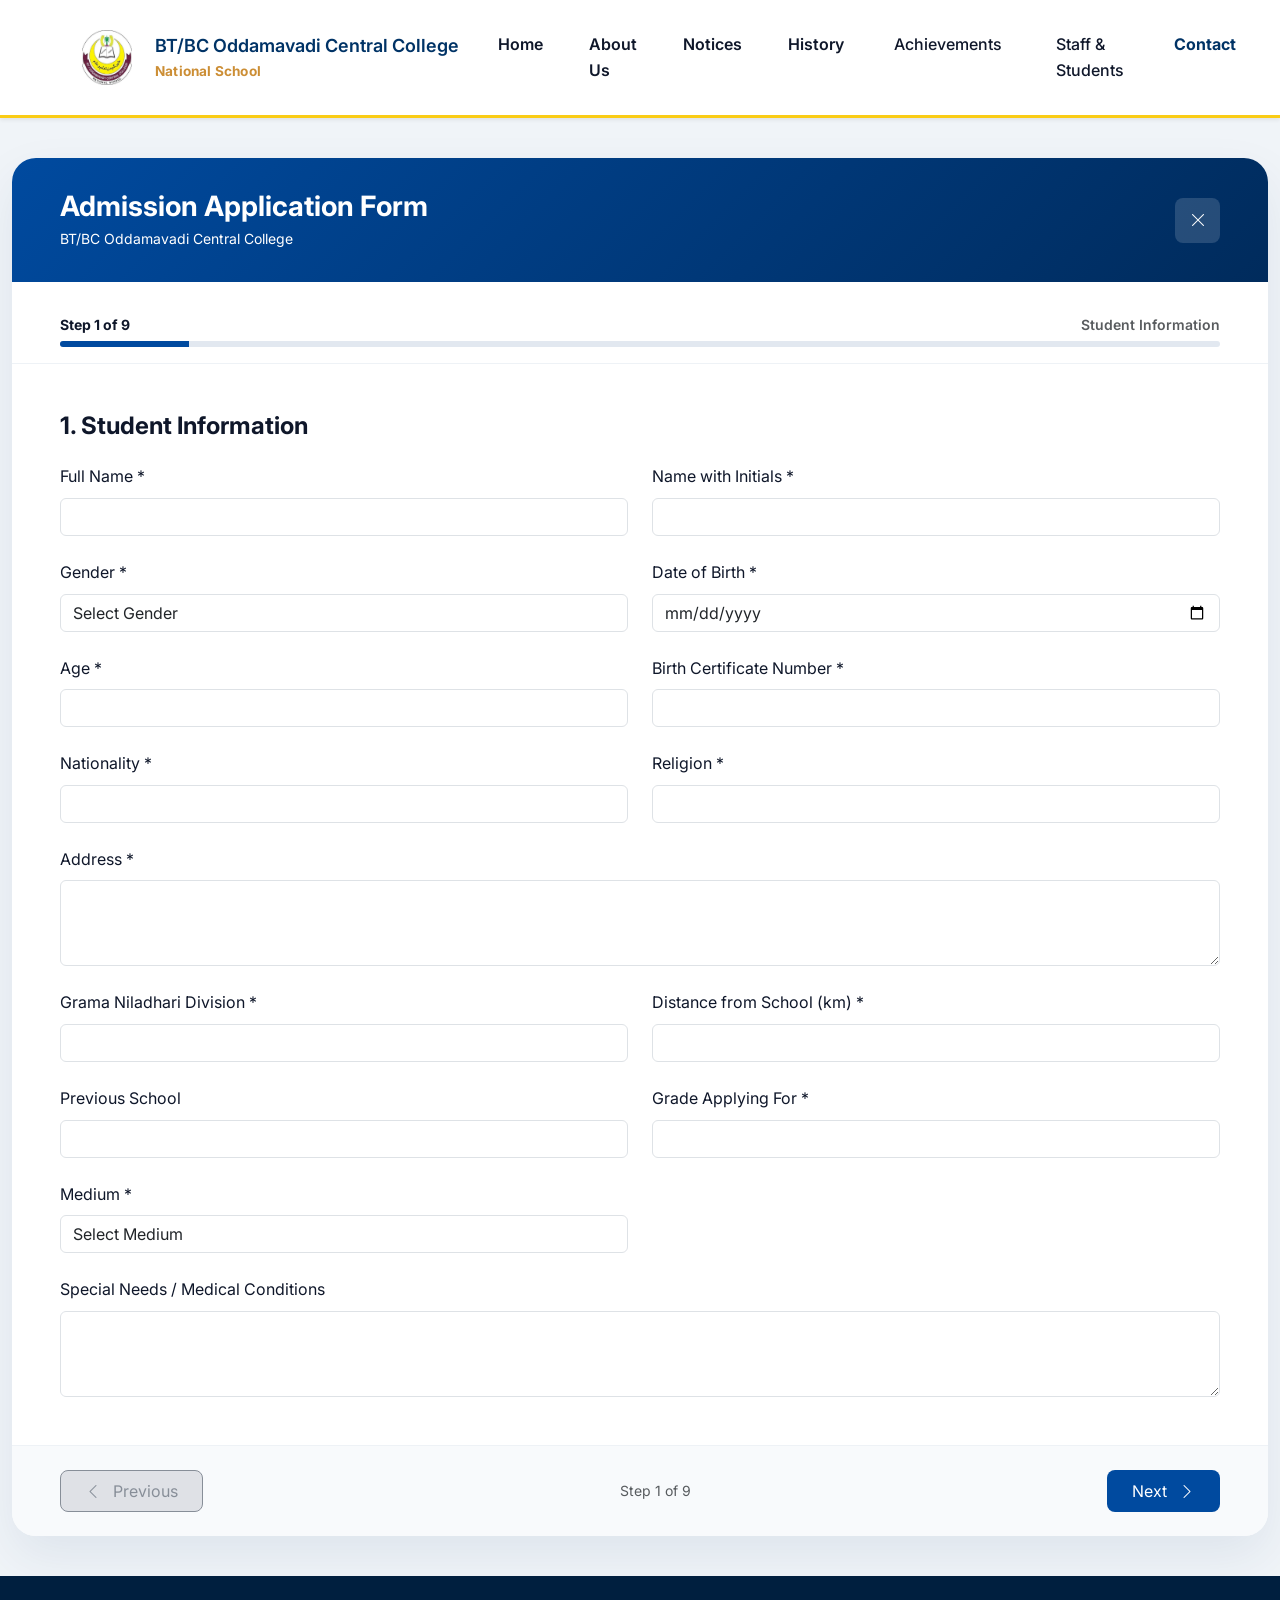
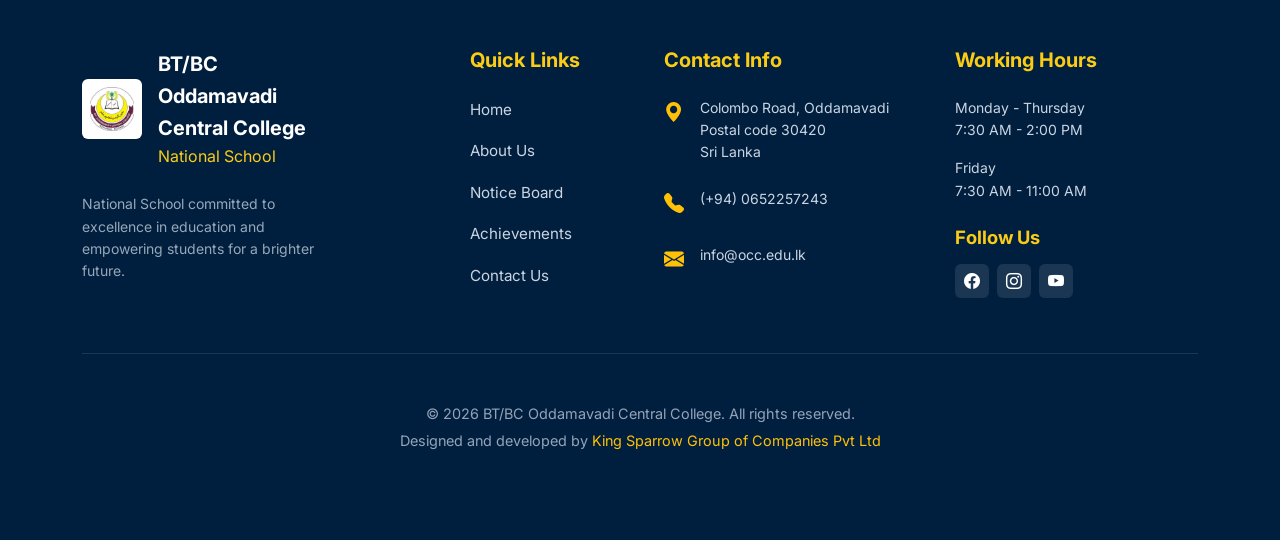
==== commit e3fb3006: "changed" ====
--- a/apply.html
+++ b/apply.html
@@ -15,7 +15,7 @@
         }
 
         .apply-container {
-            max-width: 900px;
+            max-width: 100%;
             margin: 40px auto;
         }
 
@@ -60,11 +60,35 @@
             .apply-card {
                 border-radius: 0;
             }
+            .apply-header {
+                padding: 1.25rem 1.5rem !important;
+            }
+            .apply-header h1 {
+                font-size: 1.25rem !important;
+                line-height: 1.3;
+                margin-bottom: 4px !important;
+                max-width: 100%;
+            }
+            .apply-header p {
+                font-size: 0.75rem !important;
+            }
+            .btn-close-custom {
+                width: 38px !important;
+                height: 38px !important;
+            }
+            .apply-progress-bar-container {
+                padding: 1rem 1.5rem 0.5rem !important;
+            }
+            .apply-progress-bar-container .d-flex {
+                flex-direction: column !important;
+                align-items: flex-start !important;
+                gap: 5px;
+            }
             .apply-body {
-                padding: 1.5rem;
+                padding: 1.5rem 1rem;
             }
             .apply-footer {
-                padding: 1.5rem;
+                padding: 1rem;
             }
         }
     </style>
--- a/assets/css/style.css
+++ b/assets/css/style.css
@@ -1141,6 +1141,62 @@
     transition-duration: 800ms;
 }
 
+/* Application Form Footer Fixes */
+@media (max-width: 768px) {
+    .apply-footer {
+        padding: 1rem 1.25rem !important;
+        position: sticky;
+        bottom: 0;
+        background: white !important;
+        z-index: 1050;
+        box-shadow: 0 -8px 25px rgba(0, 51, 102, 0.08) !important;
+        display: flex !important;
+        flex-direction: row !important;
+        flex-wrap: wrap !important;
+        gap: 8px !important;
+        justify-content: space-between !important;
+        border-top: 1px solid #eef2f6 !important;
+    }
+    
+    .apply-footer .btn {
+        flex: 1 !important;
+        padding: 12px 10px !important;
+        font-size: 0.85rem !important;
+        min-width: 100px !important;
+        border-radius: 10px !important;
+        font-weight: 700 !important;
+        display: flex;
+        align-items: center;
+        justify-content: center;
+    }
+    
+    #bottomStepCounter {
+        width: 100%;
+        text-align: center;
+        order: -1;
+        margin-bottom: 8px;
+        font-weight: 700;
+        font-size: 0.8rem;
+        color: var(--primary-color) !important;
+    }
+
+    #prevStepBtn {
+        background-color: #f1f5f9 !important;
+        color: #64748b !important;
+    }
+
+    #nextStepBtn:not(.btn-success) {
+        background-color: #004a9f !important;
+        color: white !important;
+    }
+
+    #nextStepBtn.btn-success {
+        background-color: #16a34a !important;
+        border-color: #16a34a !important;
+        color: white !important;
+    }
+}
+
 @media (max-width: 768px) {
     .hero {
         height: auto;
@@ -1151,7 +1207,7 @@
     .hero h1 {
         font-size: 2.25rem;
     }
-    
+
     .hero .d-flex {
         flex-direction: column;
     }
@@ -1180,7 +1236,7 @@
     #achievementModal .students-box {
         padding: 15px;
     }
-    
+
     #achievementModal .student-pill {
         width: 100%;
         text-align: center;
@@ -1191,12 +1247,12 @@
         padding: 20px !important;
         text-align: center !important;
     }
-    
+
     .apply-header .d-flex {
         flex-direction: column;
         gap: 15px;
     }
-    
+
     .apply-header .me-auto {
         margin: 0 !important;
     }
@@ -1207,6 +1263,38 @@
 
     .step-indicator-bar {
         padding: 15px !important;
+    }
+}
+
+/* Mobile Navigation Adjustments */
+@media (max-width: 991.98px) {
+    .navbar .container {
+        display: flex !important;
+        align-items: center !important;
+        justify-content: space-between !important;
+    }
+    
+    .navbar-toggler {
+        order: 1 !important;
+        margin-left: auto !important;
+        padding-right: 0 !important;
+    }
+    
+    .navbar-brand {
+        order: 0 !important;
+        margin-right: auto !important;
+    }
+
+    .brand-name {
+        font-size: 16px !important;
+    }
+
+    .brand-tagline {
+        font-size: 0.75rem !important;
+    }
+
+    .navbar-brand img {
+        height: 45px !important;
     }
 }
 
